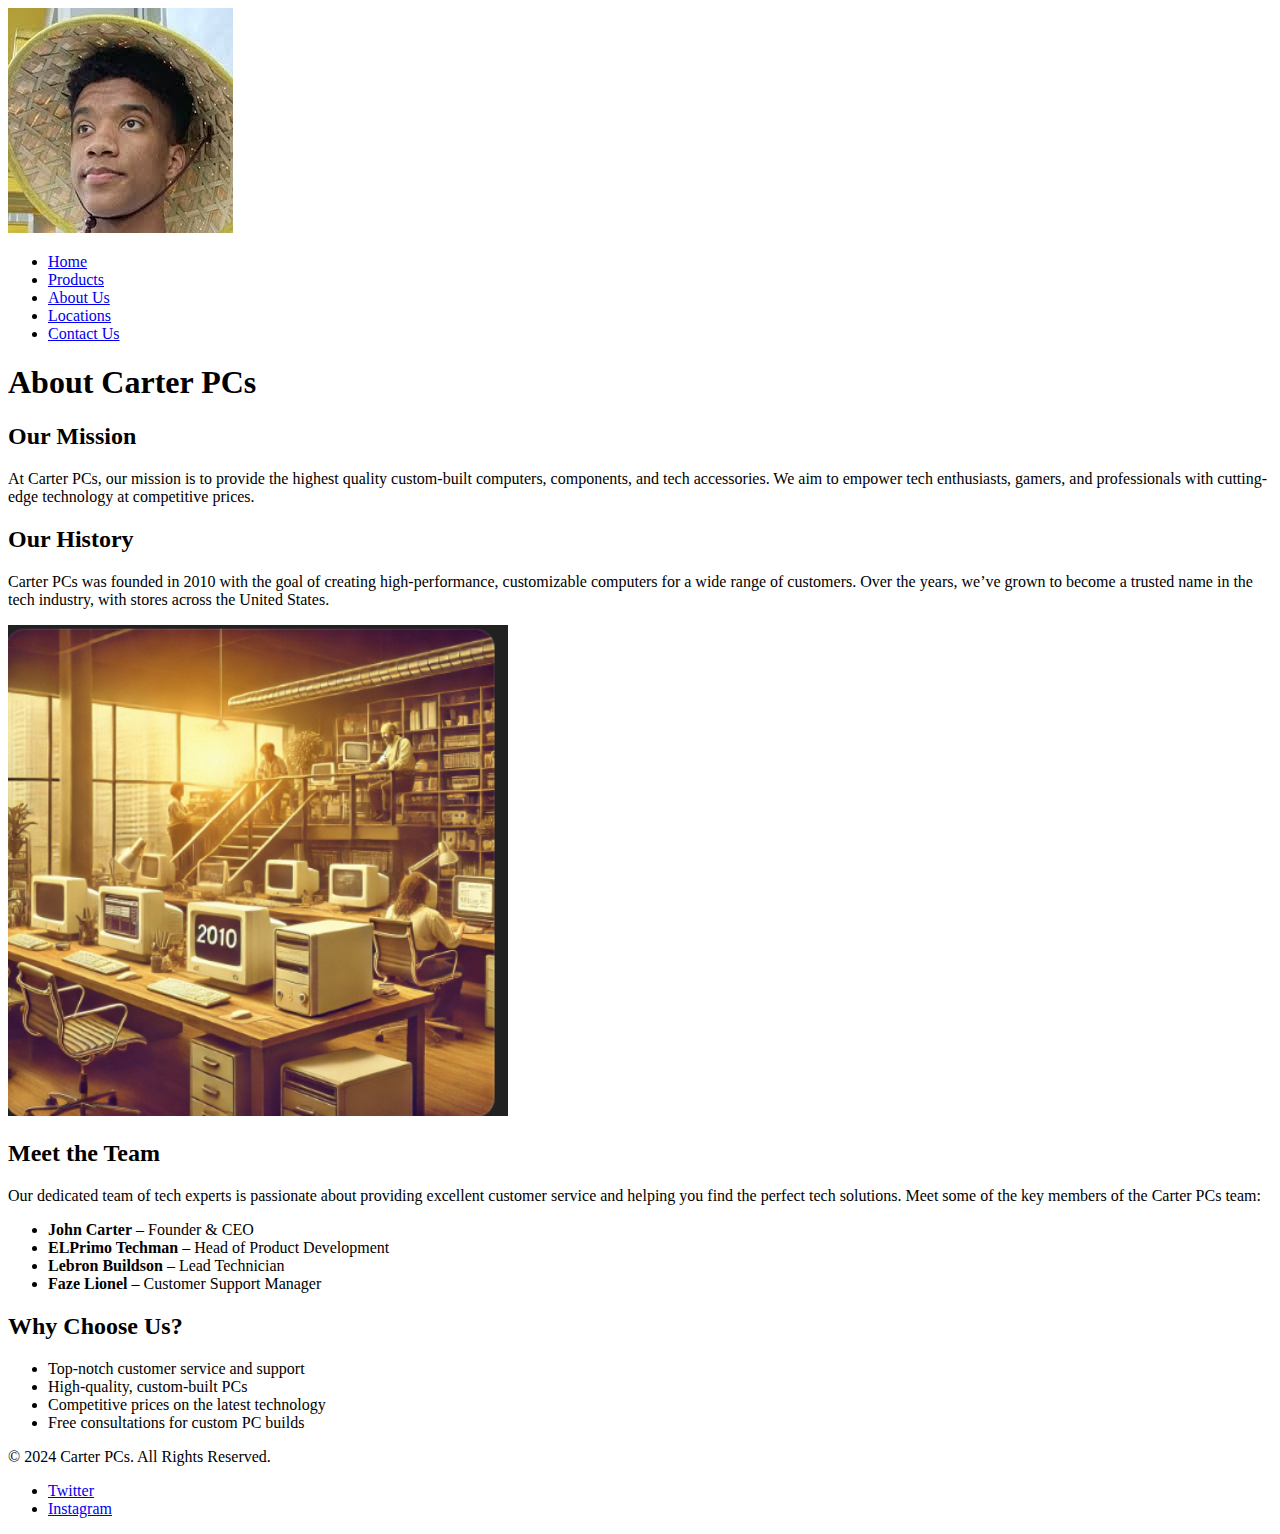
==== about.html @ 224d1e22 "about us page done" ====
<!DOCTYPE html>
<html lang="en">
<head>
    <meta charset="UTF-8">
    <meta name="viewport" content="width=device-width, initial-scale=1.0">
    <title>Carter PCs - About Us</title>
    <link rel="stylesheet" href="styles.css"> <!-- Optional: Link to your CSS file for styling -->
</head>
<body>
    <!-- Header Section -->
    <header>
        <div class="logo">
            <img src="foto/carter.jpg" alt="Carter PCs Logo">
        </div>
        <nav>
            <ul>
                <li><a href="index.html">Home</a></li>
                <li><a href="menu.html">Products</a></li>
                <li><a href="about.html">About Us</a></li>
                <li><a href="locations.html">Locations</a></li>
                <li><a href="contact.html">Contact Us</a></li>
            </ul>
        </nav>
    </header>

    <!-- Main Section -->
    <main>
        <h1>About Carter PCs</h1>
        
        <section id="mission">
            <h2>Our Mission</h2>
            <p>At Carter PCs, our mission is to provide the highest quality custom-built computers, components, and tech accessories. We aim to empower tech enthusiasts, gamers, and professionals with cutting-edge technology at competitive prices.</p>
        </section>

        <section id="history">
            <h2>Our History</h2>
            <p>Carter PCs was founded in 2010 with the goal of creating high-performance, customizable computers for a wide range of customers. Over the years, we’ve grown to become a trusted name in the tech industry, with stores across the United States.</p>
            <img src="foto/2010.png" alt="Carter PCs History Photo" width="500">
        </section>

        <section id="team">
            <h2>Meet the Team</h2>
            <p>Our dedicated team of tech experts is passionate about providing excellent customer service and helping you find the perfect tech solutions. Meet some of the key members of the Carter PCs team:</p>
            <ul>
                <li><strong>John Carter</strong> – Founder & CEO</li>
                <li><strong>ELPrimo Techman</strong> – Head of Product Development</li>
                <li><strong>Lebron Buildson</strong> – Lead Technician</li>
                <li><strong>Faze Lionel</strong> – Customer Support Manager</li>
            </ul>
        </section>

        <section id="why-choose-us">
            <h2>Why Choose Us?</h2>
            <ul>
                <li>Top-notch customer service and support</li>
                <li>High-quality, custom-built PCs</li>
                <li>Competitive prices on the latest technology</li>
                <li>Free consultations for custom PC builds</li>
            </ul>
        </section>
    </main>

    <!-- Footer Section -->
    <footer>
        <p>&copy; 2024 Carter PCs. All Rights Reserved.</p>
        <ul class="social-media">
            <li><a href="https://www.twitter.com/carternotpcs" target="_blank">Twitter</a></li>
            <li><a href="https://www.instagram.com/its_carters" target="_blank">Instagram</a></li>
         
        </ul>
    </footer>
</body>
</html>
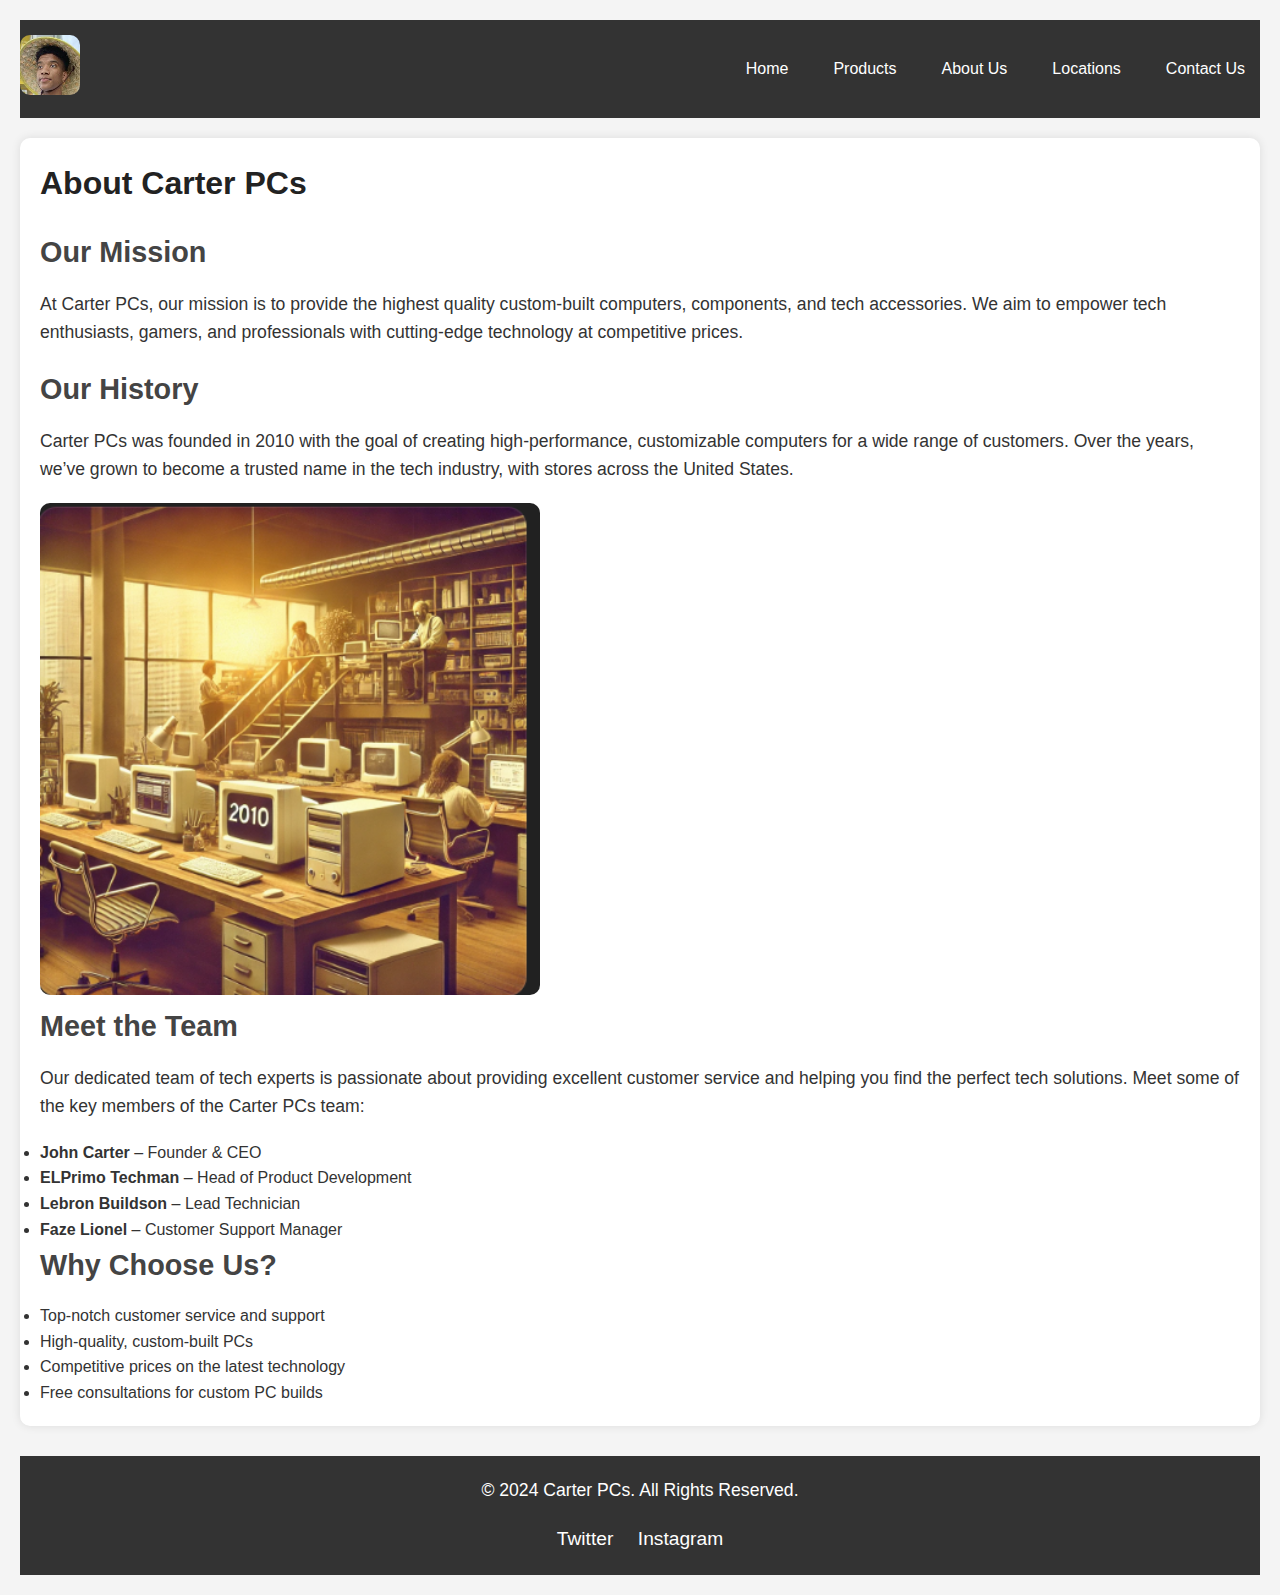
==== commit c28cb375: "fixed product page,styles,readme, renamed menu to products" ====
--- a/about.html
+++ b/about.html
@@ -4,7 +4,7 @@
     <meta charset="UTF-8">
     <meta name="viewport" content="width=device-width, initial-scale=1.0">
     <title>Carter PCs - About Us</title>
-    <link rel="stylesheet" href="styles.css"> <!-- Optional: Link to your CSS file for styling -->
+    <link rel="stylesheet" href="styles.css"> 
 </head>
 <body>
     <!-- Header Section -->
@@ -15,7 +15,7 @@
         <nav>
             <ul>
                 <li><a href="index.html">Home</a></li>
-                <li><a href="menu.html">Products</a></li>
+                <li><a href="products.html">Products</a></li>
                 <li><a href="about.html">About Us</a></li>
                 <li><a href="locations.html">Locations</a></li>
                 <li><a href="contact.html">Contact Us</a></li>
--- a/styles.css
+++ b/styles.css
@@ -0,0 +1,221 @@
+/* Global Styles */
+* {
+    margin: 0;
+    padding: 0;
+    box-sizing: border-box;
+}
+
+body {
+    font-family: 'Roboto', sans-serif; /* A cleaner, modern font */
+    line-height: 1.6;
+    background-color: #f4f4f4;
+    color: #333;
+    padding: 20px;
+}
+
+/* Load Google Fonts */
+@import url('https://fonts.googleapis.com/css2?family=Roboto:wght@400;500;700&display=swap');
+
+img {
+    max-width: 100%;
+    height: auto;
+    border-radius: 10px; /* Add smooth corners to images */
+}
+
+/* Header */
+header {
+    background-color: #333;
+    color: #fff;
+    padding: 15px 0;
+    display: flex;
+    align-items: center;
+    justify-content: space-between;
+}
+
+header .logo img {
+    height: 60px;
+}
+
+nav ul {
+    list-style: none;
+    display: flex;
+    gap: 15px;
+}
+
+nav ul li a {
+    color: #fff;
+    text-decoration: none;
+    font-weight: 500;
+    padding: 8px 15px;
+    transition: background 0.3s ease;
+}
+
+nav ul li a:hover {
+    background-color: #555;
+    border-radius: 5px;
+}
+
+/* Main Section */
+main {
+    padding: 20px;
+    background: #fff;
+    border-radius: 10px;
+    box-shadow: 0 0 10px rgba(0, 0, 0, 0.1);
+    margin-top: 20px;
+}
+
+main h1 {
+    font-size: 2rem;
+    font-weight: 700;
+    margin-bottom: 20px;
+    color: #222;
+}
+
+main h2 {
+    font-size: 1.8rem;
+    font-weight: 600;
+    margin-bottom: 15px;
+    color: #444;
+}
+
+p {
+    margin-bottom: 20px;
+    font-size: 1.1rem;
+}
+
+/* Location Names */
+.location h2 {
+    font-size: 1.6rem;
+    font-weight: 600;
+    color: #333;
+    margin-bottom: 10px;
+}
+
+.location p {
+    margin-bottom: 10px;
+    font-size: 1.1rem;
+    color: #555;
+}
+
+/* Table */
+table {
+    width: 100%;
+    border-collapse: collapse;
+    margin-bottom: 20px;
+    font-size: 1rem;
+}
+
+table thead {
+    background-color: #333;
+    color: #fff;
+}
+
+table th, table td {
+    padding: 15px;
+    text-align: left;
+}
+
+table th {
+    font-weight: 600;
+}
+
+table tbody tr:nth-child(odd) {
+    background-color: #f9f9f9;
+}
+
+table tbody tr:hover {
+    background-color: #ddd;
+}
+
+table img {
+    border-radius: 10px;
+}
+
+/* Footer */
+footer {
+    background-color: #333;
+    color: #fff;
+    text-align: center;
+    padding: 20px 0;
+    margin-top: 30px;
+}
+
+footer ul {
+    list-style: none;
+    padding: 0;
+}
+
+footer ul li {
+    display: inline;
+    margin: 0 10px;
+}
+
+footer ul li a {
+    color: #fff;
+    text-decoration: none;
+    font-size: 1.2rem;
+    transition: color 0.3s ease;
+}
+
+footer ul li a:hover {
+    color: #ddd;
+}
+
+/* Buttons */
+button {
+    padding: 10px 20px;
+    background-color: #333;
+    color: #fff;
+    border: none;
+    border-radius: 5px;
+    cursor: pointer;
+    font-size: 1rem;
+}
+
+button:hover {
+    background-color: #555;
+}
+
+/* Responsive Design */
+@media (max-width: 768px) {
+    nav ul {
+        flex-direction: column;
+        gap: 10px;
+        text-align: center;
+    }
+
+    header {
+        flex-direction: column;
+    }
+
+    table, table thead, table tbody, table th, table td, table tr {
+        display: block;
+    }
+
+    table thead {
+        display: none;
+    }
+
+    table tr {
+        margin-bottom: 10px;
+    }
+
+    table td {
+        padding-left: 50%;
+        position: relative;
+    }
+
+    table td:before {
+        position: absolute;
+        top: 50%;
+        left: 10px;
+        transform: translateY(-50%);
+        font-weight: bold;
+    }
+
+    table td:nth-of-type(1):before { content: "Image"; }
+    table td:nth-of-type(2):before { content: "Product"; }
+    table td:nth-of-type(3):before { content: "Description"; }
+    table td:nth-of-type(4):before { content: "Price"; }
+}
+
